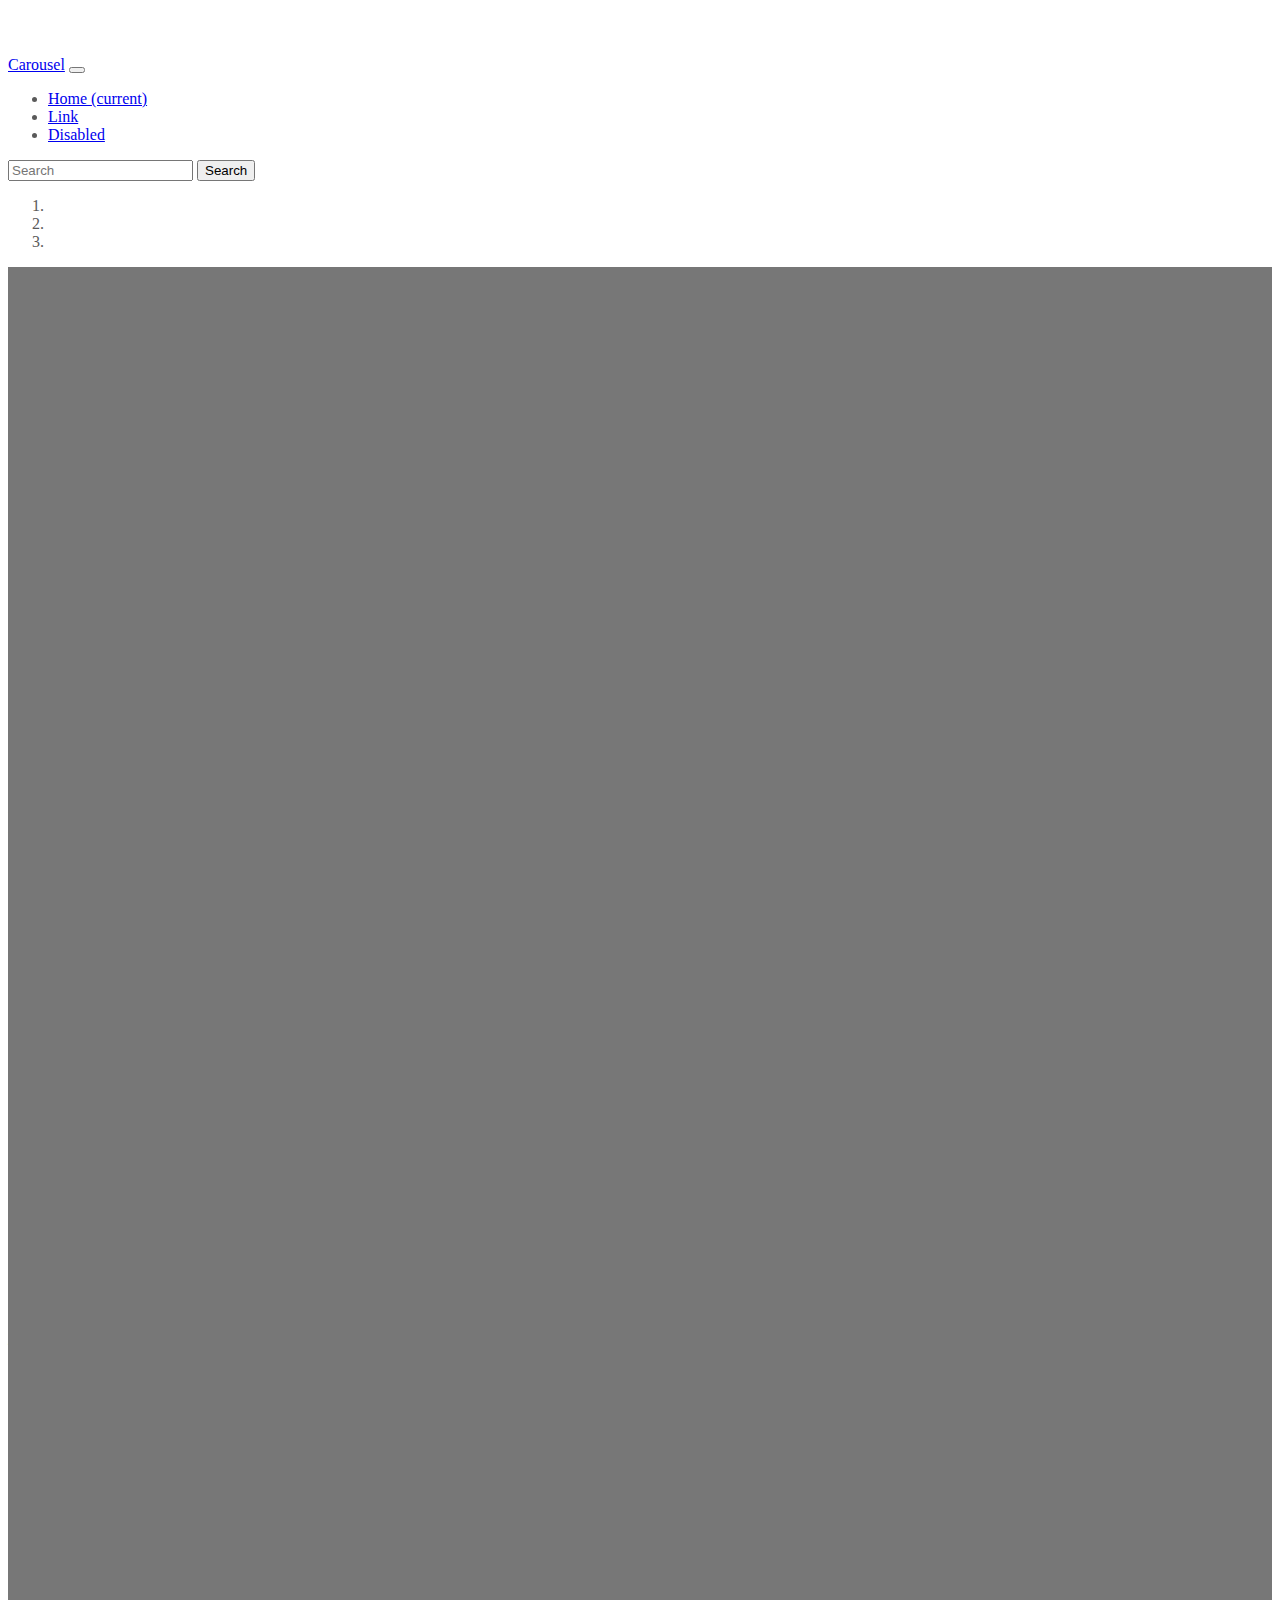
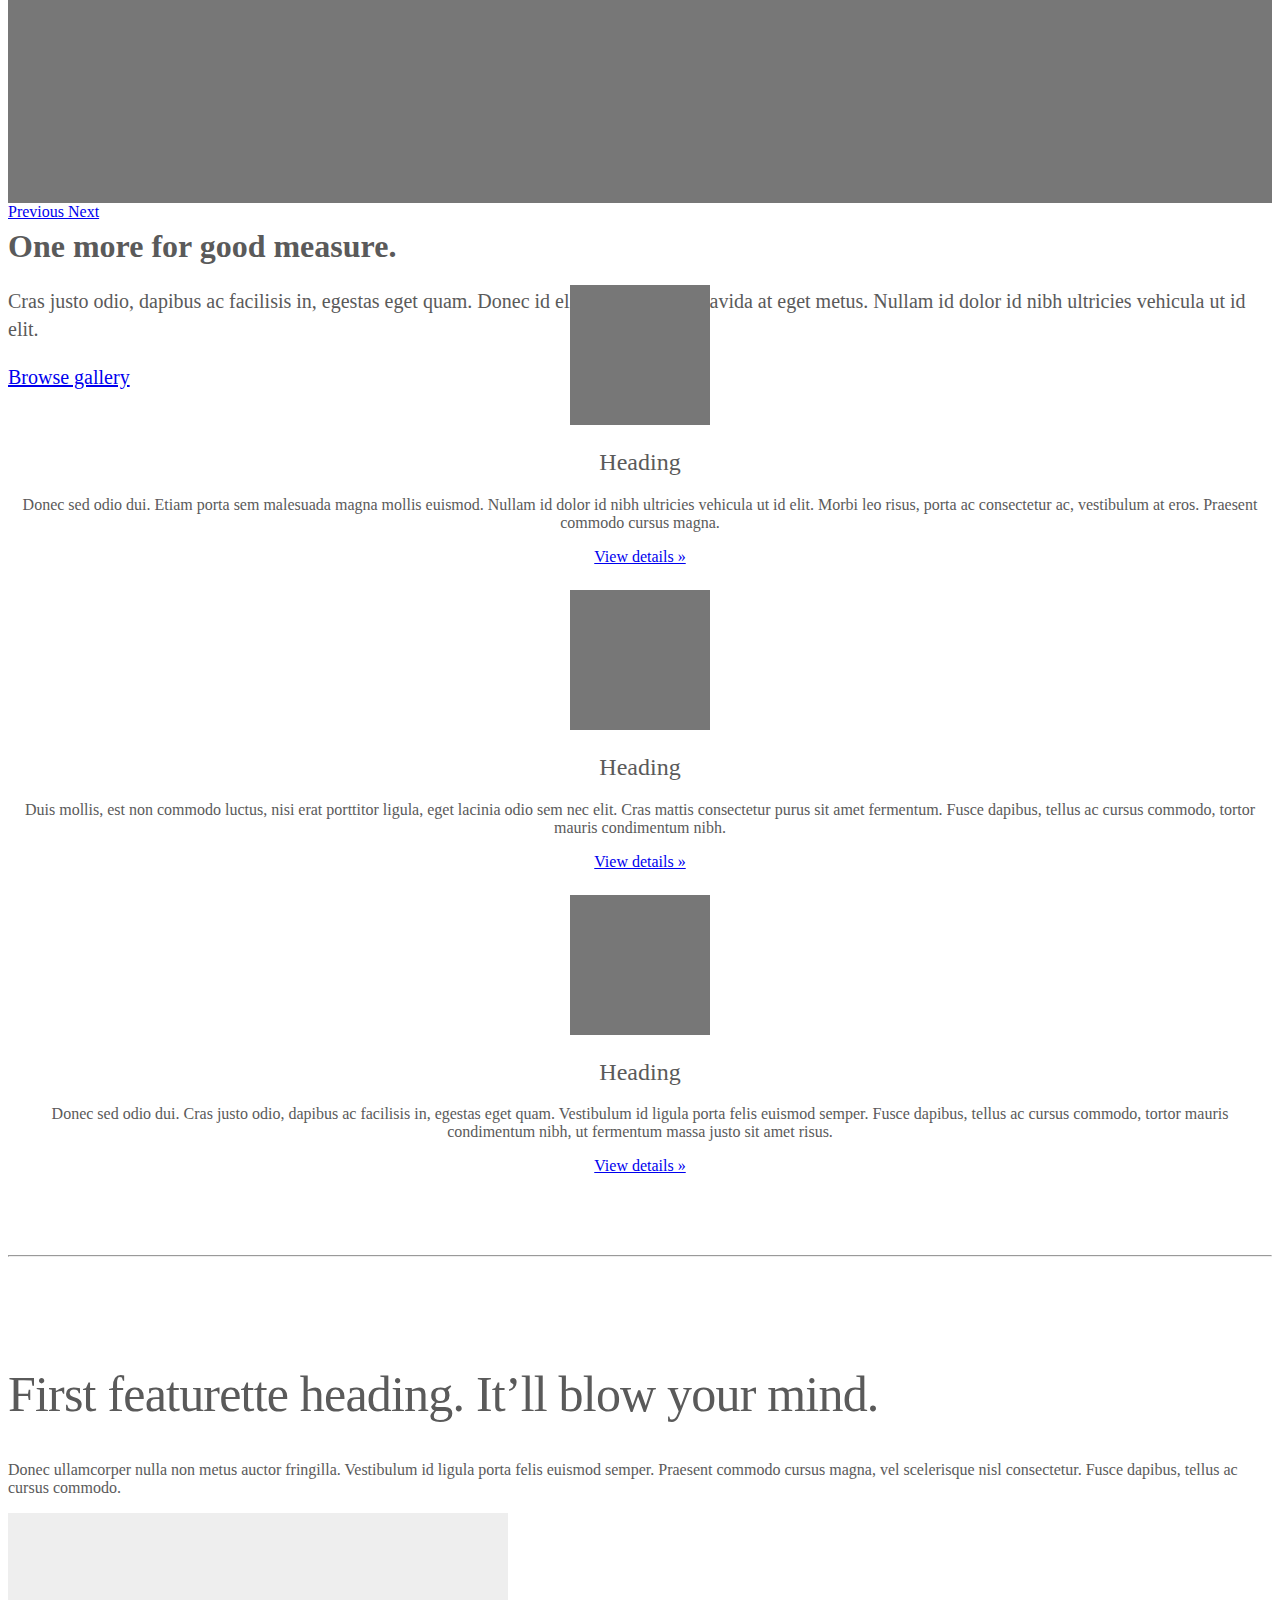
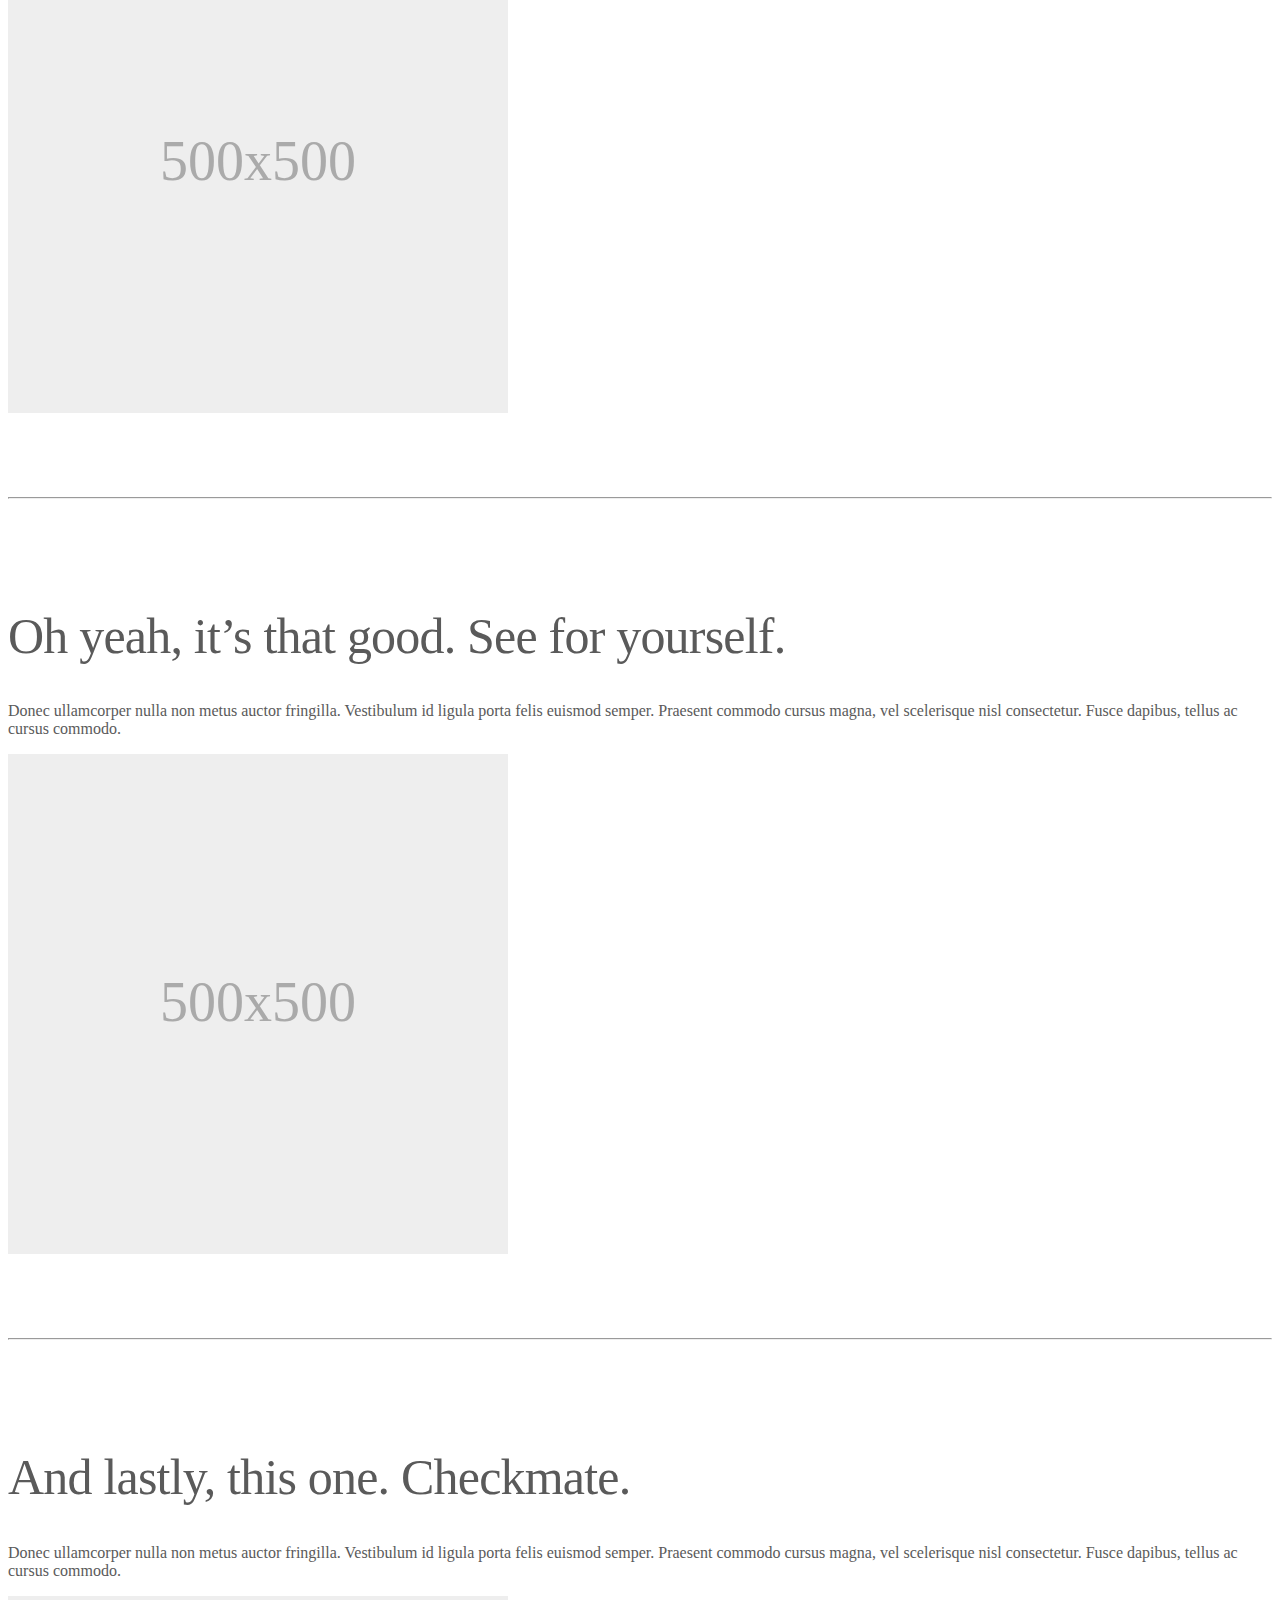
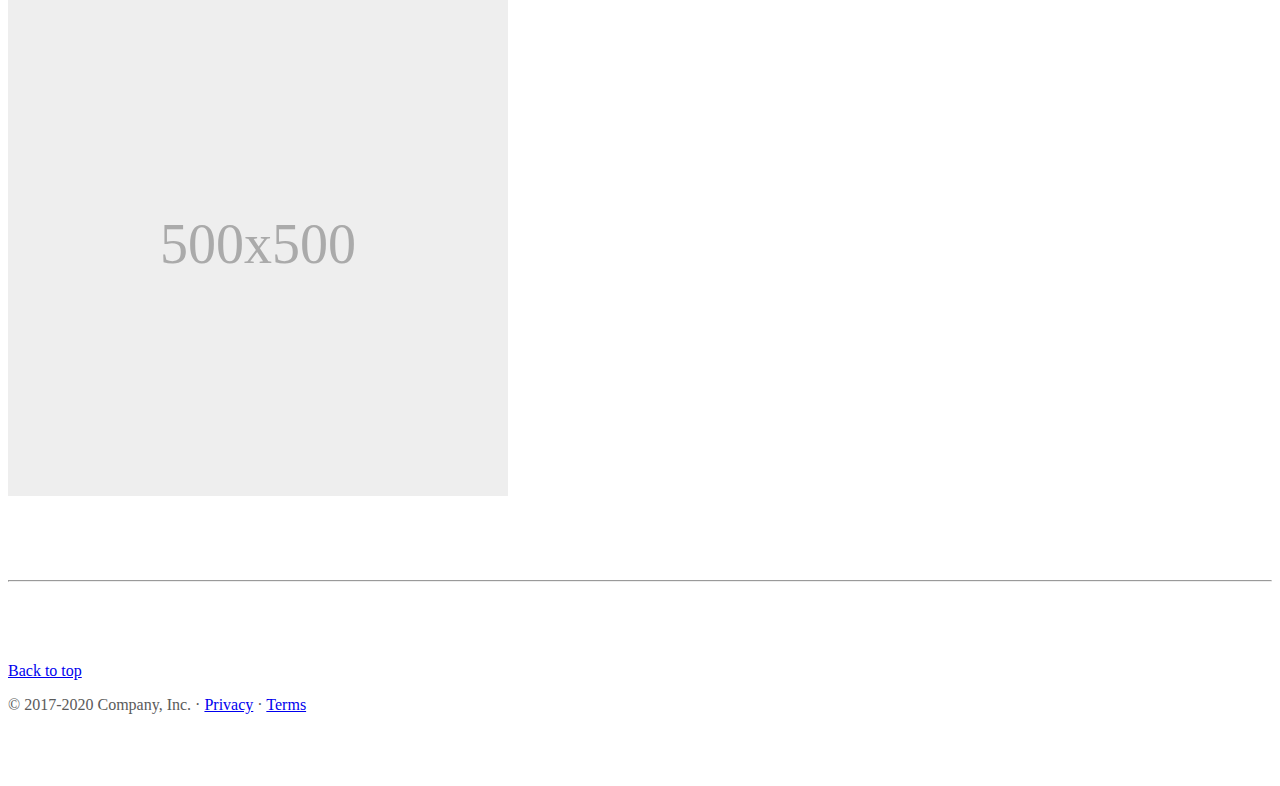
==== index.html @ 132199cc "Add files via upload" ====
<!doctype html>
<html lang="en">
  <head>
    <meta charset="utf-8">
    <meta name="viewport" content="width=device-width, initial-scale=1, shrink-to-fit=no">
    <meta name="description" content="">
    <meta name="author" content="Mark Otto, Jacob Thornton, and Bootstrap contributors">
    <meta name="generator" content="Jekyll v4.0.1">
    <title>Carousel Template · Bootstrap</title>

    <link rel="canonical" href="https://getbootstrap.com/docs/4.5/examples/carousel/">

    <!-- Bootstrap core CSS -->
<link href="../assets/dist/css/bootstrap.css" rel="stylesheet">

    <style>
      .bd-placeholder-img {
        font-size: 1.125rem;
        text-anchor: middle;
        -webkit-user-select: none;
        -moz-user-select: none;
        -ms-user-select: none;
        user-select: none;
      }

      @media (min-width: 768px) {
        .bd-placeholder-img-lg {
          font-size: 3.5rem;
        }
      }
    </style>
    <!-- Custom styles for this template -->
    <link href="carousel.css" rel="stylesheet">
  </head>
  <body>
    <header>
  <nav class="navbar navbar-expand-md navbar-dark fixed-top bg-dark">
    <a class="navbar-brand" href="#">Carousel</a>
    <button class="navbar-toggler" type="button" data-toggle="collapse" data-target="#navbarCollapse" aria-controls="navbarCollapse" aria-expanded="false" aria-label="Toggle navigation">
      <span class="navbar-toggler-icon"></span>
    </button>
    <div class="collapse navbar-collapse" id="navbarCollapse">
      <ul class="navbar-nav mr-auto">
        <li class="nav-item active">
          <a class="nav-link" href="#">Home <span class="sr-only">(current)</span></a>
        </li>
        <li class="nav-item">
          <a class="nav-link" href="#">Link</a>
        </li>
        <li class="nav-item">
          <a class="nav-link disabled" href="#" tabindex="-1" aria-disabled="true">Disabled</a>
        </li>
      </ul>
      <form class="form-inline mt-2 mt-md-0">
        <input class="form-control mr-sm-2" type="text" placeholder="Search" aria-label="Search">
        <button class="btn btn-outline-success my-2 my-sm-0" type="submit">Search</button>
      </form>
    </div>
  </nav>
</header>

<main role="main">

  <div id="myCarousel" class="carousel slide" data-ride="carousel">
    <ol class="carousel-indicators">
      <li data-target="#myCarousel" data-slide-to="0" class="active"></li>
      <li data-target="#myCarousel" data-slide-to="1"></li>
      <li data-target="#myCarousel" data-slide-to="2"></li>
    </ol>
    <div class="carousel-inner">
      <div class="carousel-item active">
        <svg class="bd-placeholder-img" width="100%" height="100%" xmlns="http://www.w3.org/2000/svg" preserveAspectRatio="xMidYMid slice" focusable="false" role="img"><rect width="100%" height="100%" fill="#777"/></svg>
        <div class="container">
          <div class="carousel-caption text-left">
            <h1>Example headline.</h1>
            <p>Cras justo odio, dapibus ac facilisis in, egestas eget quam. Donec id elit non mi porta gravida at eget metus. Nullam id dolor id nibh ultricies vehicula ut id elit.</p>
            <p><a class="btn btn-lg btn-primary" href="#" role="button">Sign up today</a></p>
          </div>
        </div>
      </div>
      <div class="carousel-item">
        <svg class="bd-placeholder-img" width="100%" height="100%" xmlns="http://www.w3.org/2000/svg" preserveAspectRatio="xMidYMid slice" focusable="false" role="img"><rect width="100%" height="100%" fill="#777"/></svg>
        <div class="container">
          <div class="carousel-caption">
            <h1>Another example headline.</h1>
            <p>Cras justo odio, dapibus ac facilisis in, egestas eget quam. Donec id elit non mi porta gravida at eget metus. Nullam id dolor id nibh ultricies vehicula ut id elit.</p>
            <p><a class="btn btn-lg btn-primary" href="#" role="button">Learn more</a></p>
          </div>
        </div>
      </div>
      <div class="carousel-item">
        <svg class="bd-placeholder-img" width="100%" height="100%" xmlns="http://www.w3.org/2000/svg" preserveAspectRatio="xMidYMid slice" focusable="false" role="img"><rect width="100%" height="100%" fill="#777"/></svg>
        <div class="container">
          <div class="carousel-caption text-right">
            <h1>One more for good measure.</h1>
            <p>Cras justo odio, dapibus ac facilisis in, egestas eget quam. Donec id elit non mi porta gravida at eget metus. Nullam id dolor id nibh ultricies vehicula ut id elit.</p>
            <p><a class="btn btn-lg btn-primary" href="#" role="button">Browse gallery</a></p>
          </div>
        </div>
      </div>
    </div>
    <a class="carousel-control-prev" href="#myCarousel" role="button" data-slide="prev">
      <span class="carousel-control-prev-icon" aria-hidden="true"></span>
      <span class="sr-only">Previous</span>
    </a>
    <a class="carousel-control-next" href="#myCarousel" role="button" data-slide="next">
      <span class="carousel-control-next-icon" aria-hidden="true"></span>
      <span class="sr-only">Next</span>
    </a>
  </div>


  <!-- Marketing messaging and featurettes
  ================================================== -->
  <!-- Wrap the rest of the page in another container to center all the content. -->

  <div class="container marketing">

    <!-- Three columns of text below the carousel -->
    <div class="row">
      <div class="col-lg-4">
        <svg class="bd-placeholder-img rounded-circle" width="140" height="140" xmlns="http://www.w3.org/2000/svg" preserveAspectRatio="xMidYMid slice" focusable="false" role="img" aria-label="Placeholder: 140x140"><title>Placeholder</title><rect width="100%" height="100%" fill="#777"/><text x="50%" y="50%" fill="#777" dy=".3em">140x140</text></svg>
        <h2>Heading</h2>
        <p>Donec sed odio dui. Etiam porta sem malesuada magna mollis euismod. Nullam id dolor id nibh ultricies vehicula ut id elit. Morbi leo risus, porta ac consectetur ac, vestibulum at eros. Praesent commodo cursus magna.</p>
        <p><a class="btn btn-secondary" href="#" role="button">View details &raquo;</a></p>
      </div><!-- /.col-lg-4 -->
      <div class="col-lg-4">
        <svg class="bd-placeholder-img rounded-circle" width="140" height="140" xmlns="http://www.w3.org/2000/svg" preserveAspectRatio="xMidYMid slice" focusable="false" role="img" aria-label="Placeholder: 140x140"><title>Placeholder</title><rect width="100%" height="100%" fill="#777"/><text x="50%" y="50%" fill="#777" dy=".3em">140x140</text></svg>
        <h2>Heading</h2>
        <p>Duis mollis, est non commodo luctus, nisi erat porttitor ligula, eget lacinia odio sem nec elit. Cras mattis consectetur purus sit amet fermentum. Fusce dapibus, tellus ac cursus commodo, tortor mauris condimentum nibh.</p>
        <p><a class="btn btn-secondary" href="#" role="button">View details &raquo;</a></p>
      </div><!-- /.col-lg-4 -->
      <div class="col-lg-4">
        <svg class="bd-placeholder-img rounded-circle" width="140" height="140" xmlns="http://www.w3.org/2000/svg" preserveAspectRatio="xMidYMid slice" focusable="false" role="img" aria-label="Placeholder: 140x140"><title>Placeholder</title><rect width="100%" height="100%" fill="#777"/><text x="50%" y="50%" fill="#777" dy=".3em">140x140</text></svg>
        <h2>Heading</h2>
        <p>Donec sed odio dui. Cras justo odio, dapibus ac facilisis in, egestas eget quam. Vestibulum id ligula porta felis euismod semper. Fusce dapibus, tellus ac cursus commodo, tortor mauris condimentum nibh, ut fermentum massa justo sit amet risus.</p>
        <p><a class="btn btn-secondary" href="#" role="button">View details &raquo;</a></p>
      </div><!-- /.col-lg-4 -->
    </div><!-- /.row -->


    <!-- START THE FEATURETTES -->

    <hr class="featurette-divider">

    <div class="row featurette">
      <div class="col-md-7">
        <h2 class="featurette-heading">First featurette heading. <span class="text-muted">It’ll blow your mind.</span></h2>
        <p class="lead">Donec ullamcorper nulla non metus auctor fringilla. Vestibulum id ligula porta felis euismod semper. Praesent commodo cursus magna, vel scelerisque nisl consectetur. Fusce dapibus, tellus ac cursus commodo.</p>
      </div>
      <div class="col-md-5">
        <svg class="bd-placeholder-img bd-placeholder-img-lg featurette-image img-fluid mx-auto" width="500" height="500" xmlns="http://www.w3.org/2000/svg" preserveAspectRatio="xMidYMid slice" focusable="false" role="img" aria-label="Placeholder: 500x500"><title>Placeholder</title><rect width="100%" height="100%" fill="#eee"/><text x="50%" y="50%" fill="#aaa" dy=".3em">500x500</text></svg>
      </div>
    </div>

    <hr class="featurette-divider">

    <div class="row featurette">
      <div class="col-md-7 order-md-2">
        <h2 class="featurette-heading">Oh yeah, it’s that good. <span class="text-muted">See for yourself.</span></h2>
        <p class="lead">Donec ullamcorper nulla non metus auctor fringilla. Vestibulum id ligula porta felis euismod semper. Praesent commodo cursus magna, vel scelerisque nisl consectetur. Fusce dapibus, tellus ac cursus commodo.</p>
      </div>
      <div class="col-md-5 order-md-1">
        <svg class="bd-placeholder-img bd-placeholder-img-lg featurette-image img-fluid mx-auto" width="500" height="500" xmlns="http://www.w3.org/2000/svg" preserveAspectRatio="xMidYMid slice" focusable="false" role="img" aria-label="Placeholder: 500x500"><title>Placeholder</title><rect width="100%" height="100%" fill="#eee"/><text x="50%" y="50%" fill="#aaa" dy=".3em">500x500</text></svg>
      </div>
    </div>

    <hr class="featurette-divider">

    <div class="row featurette">
      <div class="col-md-7">
        <h2 class="featurette-heading">And lastly, this one. <span class="text-muted">Checkmate.</span></h2>
        <p class="lead">Donec ullamcorper nulla non metus auctor fringilla. Vestibulum id ligula porta felis euismod semper. Praesent commodo cursus magna, vel scelerisque nisl consectetur. Fusce dapibus, tellus ac cursus commodo.</p>
      </div>
      <div class="col-md-5">
        <svg class="bd-placeholder-img bd-placeholder-img-lg featurette-image img-fluid mx-auto" width="500" height="500" xmlns="http://www.w3.org/2000/svg" preserveAspectRatio="xMidYMid slice" focusable="false" role="img" aria-label="Placeholder: 500x500"><title>Placeholder</title><rect width="100%" height="100%" fill="#eee"/><text x="50%" y="50%" fill="#aaa" dy=".3em">500x500</text></svg>
      </div>
    </div>

    <hr class="featurette-divider">

    <!-- /END THE FEATURETTES -->

  </div><!-- /.container -->


  <!-- FOOTER -->
  <footer class="container">
    <p class="float-right"><a href="#">Back to top</a></p>
    <p>&copy; 2017-2020 Company, Inc. &middot; <a href="#">Privacy</a> &middot; <a href="#">Terms</a></p>
  </footer>
</main>
<script src="https://code.jquery.com/jquery-3.5.1.slim.min.js" integrity="sha384-DfXdz2htPH0lsSSs5nCTpuj/zy4C+OGpamoFVy38MVBnE+IbbVYUew+OrCXaRkfj" crossorigin="anonymous"></script>
      <script>window.jQuery || document.write('<script src="../assets/js/vendor/jquery.slim.min.js"><\/script>')</script><script src="../assets/dist/js/bootstrap.bundle.js"></script></body>
</html>
---- carousel.css ----
/* GLOBAL STYLES
-------------------------------------------------- */
/* Padding below the footer and lighter body text */

body {
  padding-top: 3rem;
  padding-bottom: 3rem;
  color: #5a5a5a;
}


/* CUSTOMIZE THE CAROUSEL
-------------------------------------------------- */

/* Carousel base class */
.carousel {
  margin-bottom: 4rem;
}
/* Since positioning the image, we need to help out the caption */
.carousel-caption {
  bottom: 3rem;
  z-index: 10;
}

/* Declare heights because of positioning of img element */
.carousel-item {
  height: 32rem;
}
.carousel-item > img {
  position: absolute;
  top: 0;
  left: 0;
  min-width: 100%;
  height: 32rem;
}


/* MARKETING CONTENT
-------------------------------------------------- */

/* Center align the text within the three columns below the carousel */
.marketing .col-lg-4 {
  margin-bottom: 1.5rem;
  text-align: center;
}
.marketing h2 {
  font-weight: 400;
}
.marketing .col-lg-4 p {
  margin-right: .75rem;
  margin-left: .75rem;
}


/* Featurettes
------------------------- */

.featurette-divider {
  margin: 5rem 0; /* Space out the Bootstrap <hr> more */
}

/* Thin out the marketing headings */
.featurette-heading {
  font-weight: 300;
  line-height: 1;
  letter-spacing: -.05rem;
}


/* RESPONSIVE CSS
-------------------------------------------------- */

@media (min-width: 40em) {
  /* Bump up size of carousel content */
  .carousel-caption p {
    margin-bottom: 1.25rem;
    font-size: 1.25rem;
    line-height: 1.4;
  }

  .featurette-heading {
    font-size: 50px;
  }
}

@media (min-width: 62em) {
  .featurette-heading {
    margin-top: 7rem;
  }
}
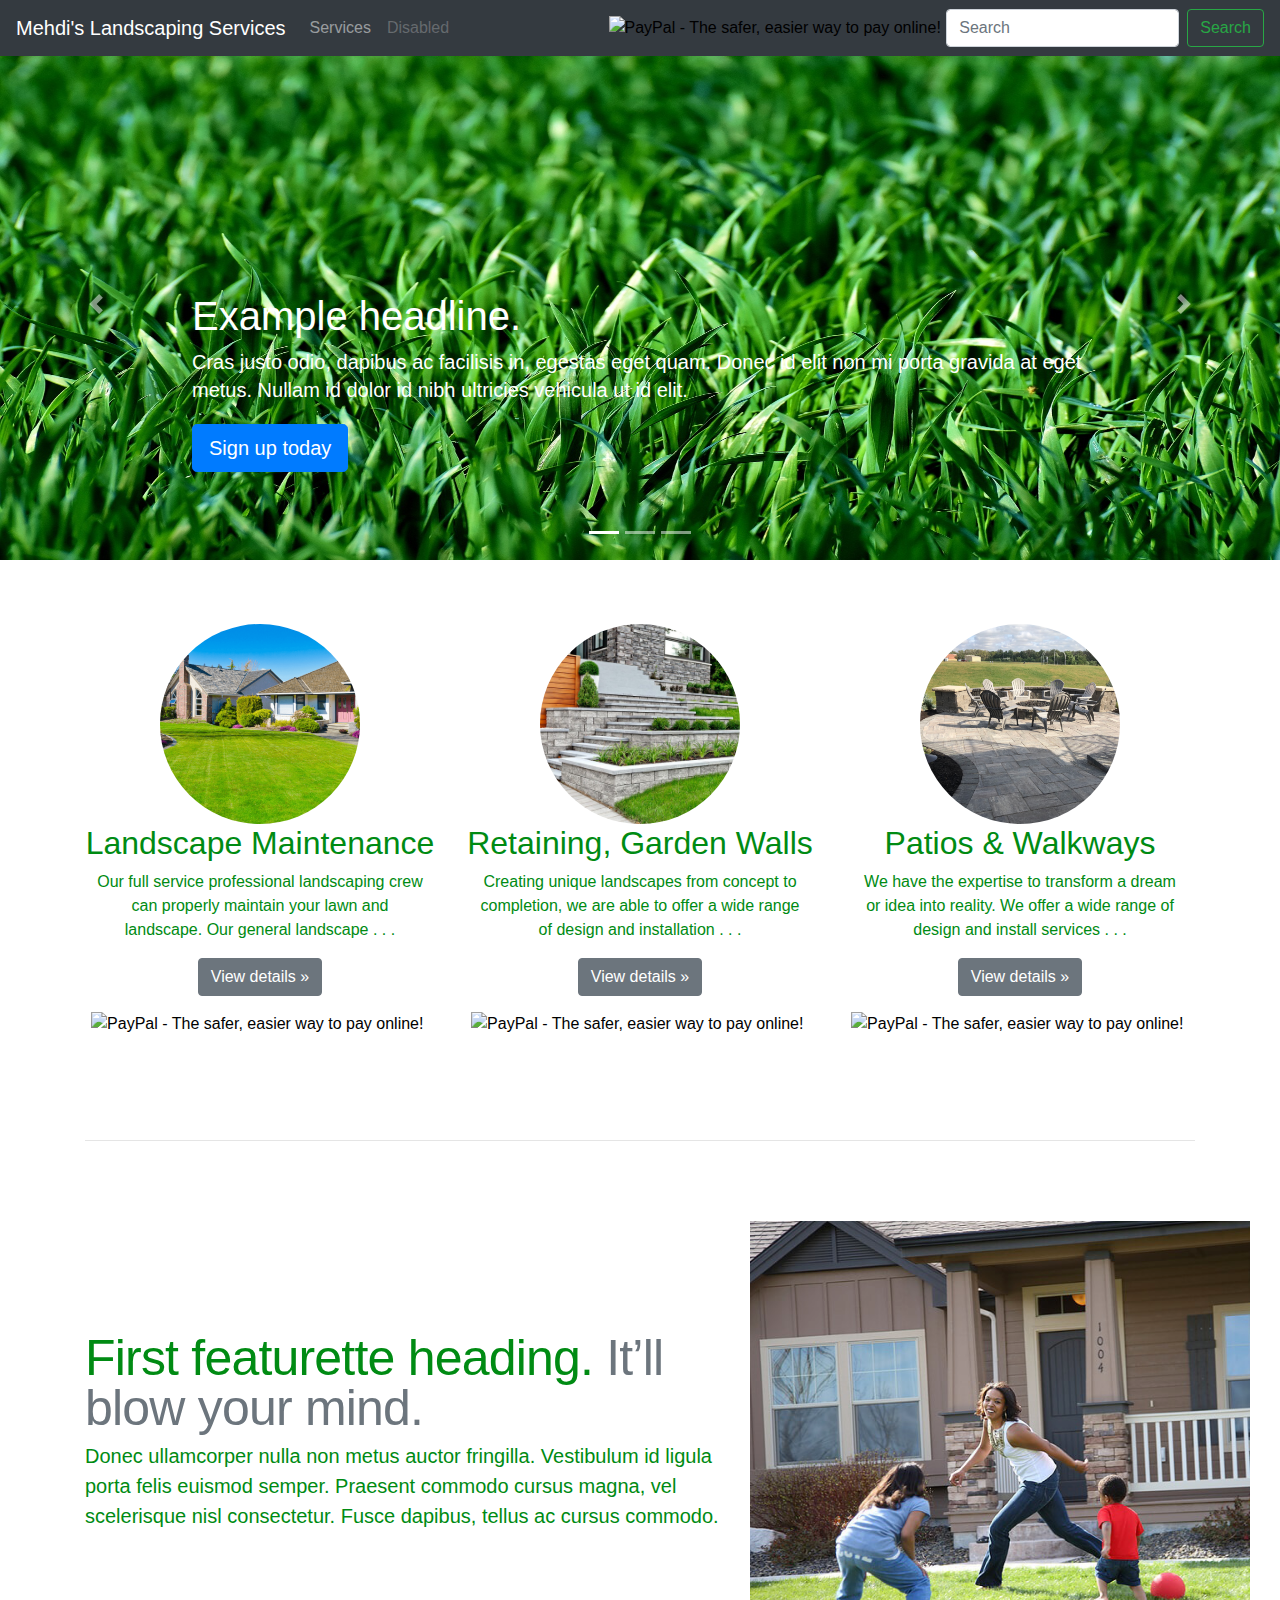
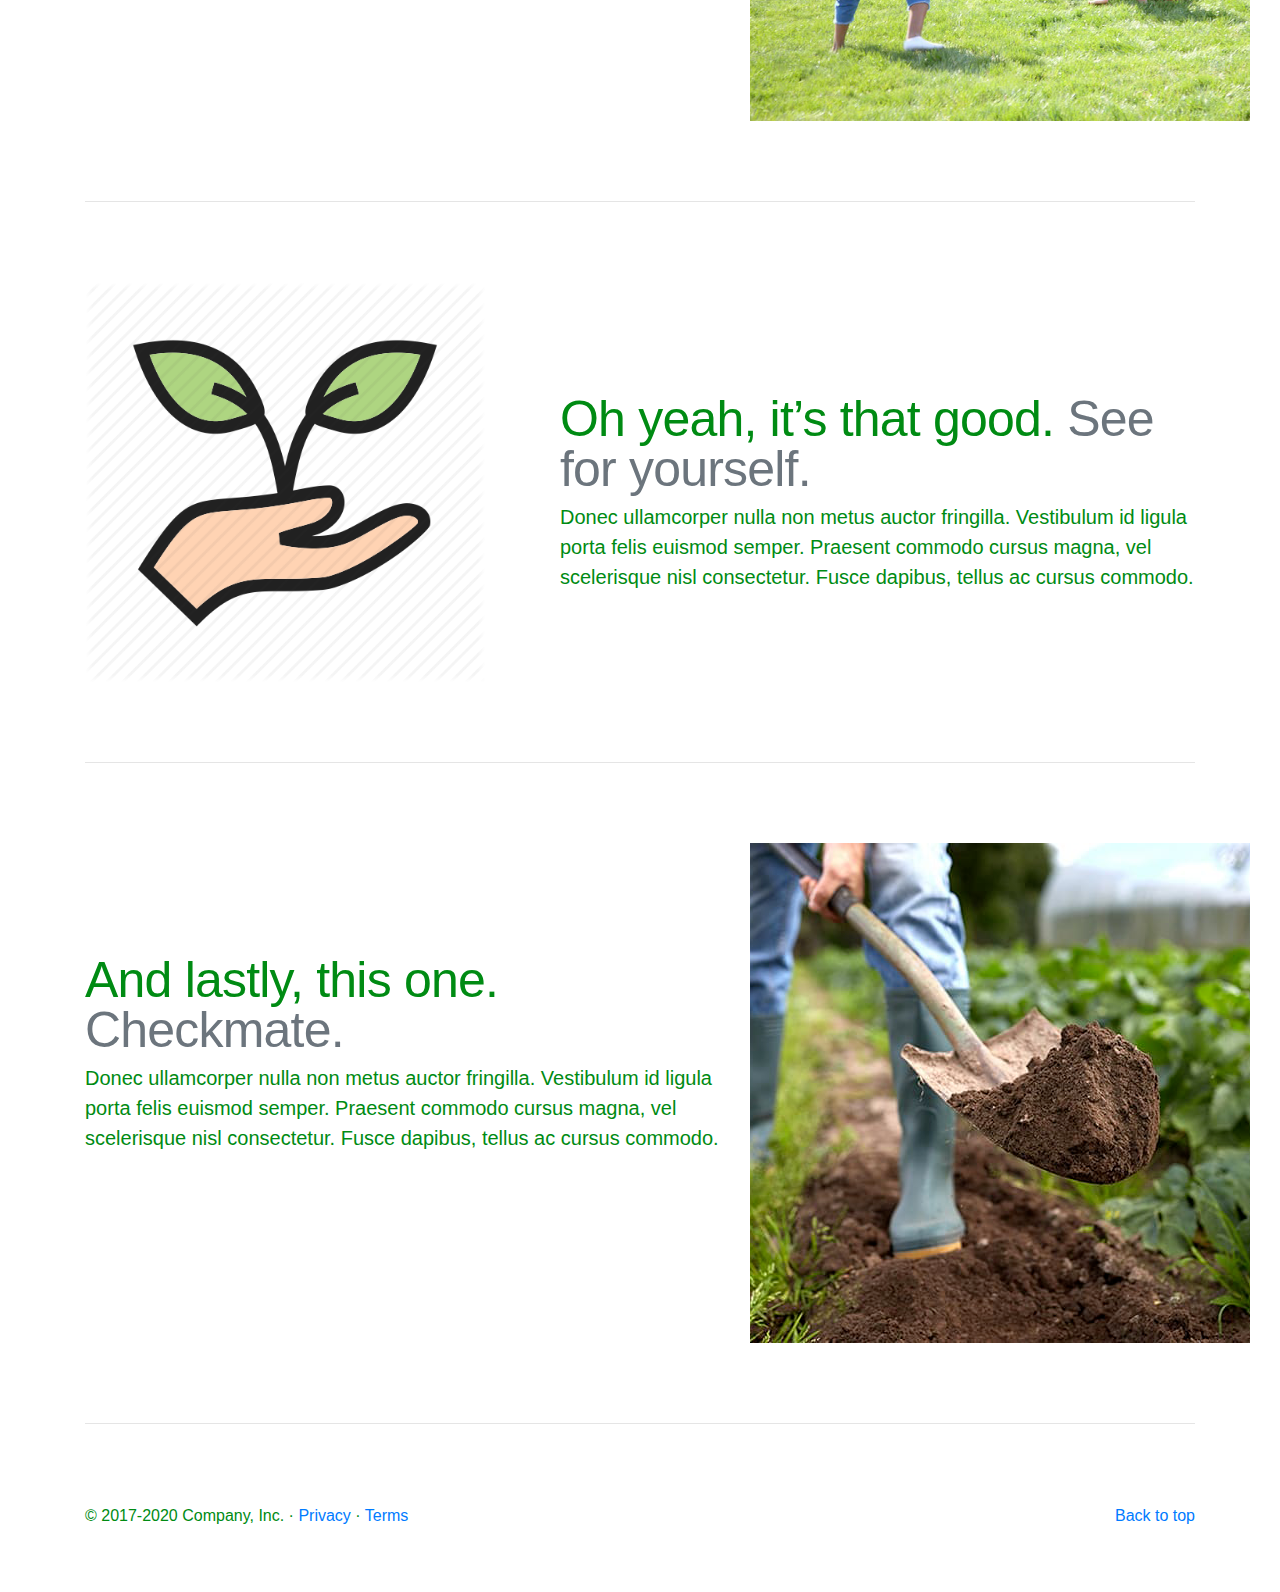
==== commit 18f044de: "cap" ====
--- a/index.html
+++ b/index.html
@@ -33,24 +33,28 @@
     <link href="carousel.css" rel="stylesheet">
   </head>
   <body>
-    <header>
+  <header>
   <nav class="navbar navbar-expand-md navbar-dark fixed-top bg-dark">
-    <a class="navbar-brand" href="#">Carousel</a>
+    <a class="navbar-brand" href="#">Mehdi's Landscaping Services</a>
     <button class="navbar-toggler" type="button" data-toggle="collapse" data-target="#navbarCollapse" aria-controls="navbarCollapse" aria-expanded="false" aria-label="Toggle navigation">
       <span class="navbar-toggler-icon"></span>
     </button>
     <div class="collapse navbar-collapse" id="navbarCollapse">
       <ul class="navbar-nav mr-auto">
-        <li class="nav-item active">
-          <a class="nav-link" href="#">Home <span class="sr-only">(current)</span></a>
-        </li>
+        
         <li class="nav-item">
-          <a class="nav-link" href="#">Link</a>
+          <a class="nav-link" href="services.html">Services</a>
         </li>
         <li class="nav-item">
           <a class="nav-link disabled" href="#" tabindex="-1" aria-disabled="true">Disabled</a>
         </li>
       </ul>
+      <form target="paypal" action="https://www.paypal.com/cgi-bin/webscr" method="post" >
+        <input type="hidden" name="cmd" value="_s-xclick">
+        <input type="hidden" name="encrypted" value="-----BEGIN [base64]/X1a8rmPYTd4JrdpCpK9KMwFekf9WtXv/4Z9uRiDP0qhiEKDc28tOn+vB899iIfx19t6Db5OFxpvQdp+UMcb7dS/Q1ZHreRHYVEQCBFjvpqwfPmnvul7/ajIWndHcp9dL4ZZ3Jz2DELMAkGBSsOAwIaBQAwUwYJKoZIhvcNAQcBMBQGCCqGSIb3DQMHBAjV/[base64]/ETMS1ycjtkpkvjXZe9k+6CieLuLsPumsJ7QC1odNz3sJiCbs2wC0nLE0uLGaEtXynIgRqIddYCHx88pb5HTXv4SZeuv0Rqq4+axW9PLAAATU8w04qqjaSXgbGLP3NmohqM6bV9kZZwZLR/klDaQGo1u9uDb9lr4Yn+rBQIDAQABo4HuMIHrMB0GA1UdDgQWBBSWn3y7xm8XvVk/UtcKG+wQ1mSUazCBuwYDVR0jBIGzMIGwgBSWn3y7xm8XvVk/[base64]/zANBgkqhkiG9w0BAQUFAAOBgQCBXzpWmoBa5e9fo6ujionW1hUhPkOBakTr3YCDjbYfvJEiv/2P+IobhOGJr85+XHhN0v4gUkEDI8r2/rNk1m0GA8HKddvTjyGw/XqXa+LSTlDYkqI8OwR8GEYj4efEtcRpRYBxV8KxAW93YDWzFGvruKnnLbDAF6VR5w/[base64]/h34gRhbENhI6m9/nT14MYaTl+kHCXfBJjCidXk/YHfBpdA43zWMqoph1D+vkMKoiWmQHIqmz2J08BqLe6Z3pmu99UDAq6tWgXRBqhmxwMTh5lx77qmXq+8qfcYfUlHre7yr9Txg==-----END PKCS7-----">
+        <input type="image" src="https://www.paypalobjects.com/en_US/i/btn/btn_viewcart_LG.gif" border="0" name="submit" alt="PayPal - The safer, easier way to pay online!">
+        <img alt="" border="0" src="https://www.paypalobjects.com/en_US/i/scr/pixel.gif" width="1" height="1">
+    </form>
       <form class="form-inline mt-2 mt-md-0">
         <input class="form-control mr-sm-2" type="text" placeholder="Search" aria-label="Search">
         <button class="btn btn-outline-success my-2 my-sm-0" type="submit">Search</button>
@@ -69,9 +73,10 @@
     </ol>
     <div class="carousel-inner">
       <div class="carousel-item active">
+        <img src="images\grass.jpg"/>
         <svg class="bd-placeholder-img" width="100%" height="100%" xmlns="http://www.w3.org/2000/svg" preserveAspectRatio="xMidYMid slice" focusable="false" role="img"><rect width="100%" height="100%" fill="#777"/></svg>
         <div class="container">
-          <div class="carousel-caption text-left">
+          <div class="carousel-caption text-left carousel-caption-one-color">
             <h1>Example headline.</h1>
             <p>Cras justo odio, dapibus ac facilisis in, egestas eget quam. Donec id elit non mi porta gravida at eget metus. Nullam id dolor id nibh ultricies vehicula ut id elit.</p>
             <p><a class="btn btn-lg btn-primary" href="#" role="button">Sign up today</a></p>
@@ -79,6 +84,7 @@
         </div>
       </div>
       <div class="carousel-item">
+        <img src="images\chainsawer_cropped.png"/>
         <svg class="bd-placeholder-img" width="100%" height="100%" xmlns="http://www.w3.org/2000/svg" preserveAspectRatio="xMidYMid slice" focusable="false" role="img"><rect width="100%" height="100%" fill="#777"/></svg>
         <div class="container">
           <div class="carousel-caption">
@@ -89,6 +95,7 @@
         </div>
       </div>
       <div class="carousel-item">
+        <img src="images\bushes_cropped.png"/>
         <svg class="bd-placeholder-img" width="100%" height="100%" xmlns="http://www.w3.org/2000/svg" preserveAspectRatio="xMidYMid slice" focusable="false" role="img"><rect width="100%" height="100%" fill="#777"/></svg>
         <div class="container">
           <div class="carousel-caption text-right">
@@ -116,27 +123,49 @@
 
   <div class="container marketing">
 
-    <!-- Three columns of text below the carousel -->
-    <div class="row">
-      <div class="col-lg-4">
-        <svg class="bd-placeholder-img rounded-circle" width="140" height="140" xmlns="http://www.w3.org/2000/svg" preserveAspectRatio="xMidYMid slice" focusable="false" role="img" aria-label="Placeholder: 140x140"><title>Placeholder</title><rect width="100%" height="100%" fill="#777"/><text x="50%" y="50%" fill="#777" dy=".3em">140x140</text></svg>
-        <h2>Heading</h2>
-        <p>Donec sed odio dui. Etiam porta sem malesuada magna mollis euismod. Nullam id dolor id nibh ultricies vehicula ut id elit. Morbi leo risus, porta ac consectetur ac, vestibulum at eros. Praesent commodo cursus magna.</p>
-        <p><a class="btn btn-secondary" href="#" role="button">View details &raquo;</a></p>
-      </div><!-- /.col-lg-4 -->
-      <div class="col-lg-4">
-        <svg class="bd-placeholder-img rounded-circle" width="140" height="140" xmlns="http://www.w3.org/2000/svg" preserveAspectRatio="xMidYMid slice" focusable="false" role="img" aria-label="Placeholder: 140x140"><title>Placeholder</title><rect width="100%" height="100%" fill="#777"/><text x="50%" y="50%" fill="#777" dy=".3em">140x140</text></svg>
-        <h2>Heading</h2>
-        <p>Duis mollis, est non commodo luctus, nisi erat porttitor ligula, eget lacinia odio sem nec elit. Cras mattis consectetur purus sit amet fermentum. Fusce dapibus, tellus ac cursus commodo, tortor mauris condimentum nibh.</p>
-        <p><a class="btn btn-secondary" href="#" role="button">View details &raquo;</a></p>
-      </div><!-- /.col-lg-4 -->
-      <div class="col-lg-4">
-        <svg class="bd-placeholder-img rounded-circle" width="140" height="140" xmlns="http://www.w3.org/2000/svg" preserveAspectRatio="xMidYMid slice" focusable="false" role="img" aria-label="Placeholder: 140x140"><title>Placeholder</title><rect width="100%" height="100%" fill="#777"/><text x="50%" y="50%" fill="#777" dy=".3em">140x140</text></svg>
-        <h2>Heading</h2>
-        <p>Donec sed odio dui. Cras justo odio, dapibus ac facilisis in, egestas eget quam. Vestibulum id ligula porta felis euismod semper. Fusce dapibus, tellus ac cursus commodo, tortor mauris condimentum nibh, ut fermentum massa justo sit amet risus.</p>
-        <p><a class="btn btn-secondary" href="#" role="button">View details &raquo;</a></p>
-      </div><!-- /.col-lg-4 -->
-    </div><!-- /.row -->
+        <!-- Three columns of text below the carousel -->
+        <div class="row">
+          <div class="col-lg-4 top-offset">
+  
+                  <img src="images\frontyard.png"
+                  class="service-img" />
+              <h2>Landscape Maintenance</h2>
+              <p>Our full service professional landscaping crew can properly maintain your lawn and landscape. Our general landscape . . .</p>
+              <p><a class="btn btn-secondary" href="#" role="button">View details &raquo;</a></p>
+              <form target="paypal" action="https://www.paypal.com/cgi-bin/webscr" method="post">
+                <input type="hidden" name="cmd" value="_s-xclick">
+                <input type="hidden" name="hosted_button_id" value="3XY7KQFWVFW5S">
+                <input type="image" src="https://www.paypalobjects.com/en_US/i/btn/btn_cart_LG.gif" border="0" name="submit" alt="PayPal - The safer, easier way to pay online!">
+                <img alt="" border="0" src="https://www.paypalobjects.com/en_US/i/scr/pixel.gif" width="1" height="1">
+            </form>
+          </div><!-- /.col-lg-4 -->
+          <div class="col-lg-4 top-offset">
+              <img src="images\gardenwall.jpg"
+                  class="service-img" />
+              <h2>Retaining, Garden Walls</h2>
+              <p>Creating unique landscapes from concept to completion, we are able to offer a wide range of design and installation . . .</p>
+              <p><a class="btn btn-secondary" href="#" role="button">View details &raquo;</a></p>
+              <form target="paypal" action="https://www.paypal.com/cgi-bin/webscr" method="post">
+                <input type="hidden" name="cmd" value="_s-xclick">
+                <input type="hidden" name="hosted_button_id" value="3XY7KQFWVFW5S">
+                <input type="image" src="https://www.paypalobjects.com/en_US/i/btn/btn_cart_LG.gif" border="0" name="submit" alt="PayPal - The safer, easier way to pay online!">
+                <img alt="" border="0" src="https://www.paypalobjects.com/en_US/i/scr/pixel.gif" width="1" height="1">
+            </form>
+          </div><!-- /.col-lg-4 -->
+          <div class="col-lg-4 top-offset">
+              <img src="images\patio.jpg"
+                  class="service-img" />
+              <h2>Patios & Walkways</h2>
+              <p>We have the expertise to transform a dream or idea into reality. We offer a wide range of design and install services . . .</p>
+              <p><a class="btn btn-secondary" href="#" role="button">View details &raquo;</a></p>
+              <form target="paypal" action="https://www.paypal.com/cgi-bin/webscr" method="post">
+                <input type="hidden" name="cmd" value="_s-xclick">
+                <input type="hidden" name="hosted_button_id" value="3XY7KQFWVFW5S">
+                <input type="image" src="https://www.paypalobjects.com/en_US/i/btn/btn_cart_LG.gif" border="0" name="submit" alt="PayPal - The safer, easier way to pay online!">
+                <img alt="" border="0" src="https://www.paypalobjects.com/en_US/i/scr/pixel.gif" width="1" height="1">
+            </form>
+          </div><!-- /.col-lg-4 -->
+      </div><!-- /.row -->
 
 
     <!-- START THE FEATURETTES -->
@@ -149,31 +178,47 @@
         <p class="lead">Donec ullamcorper nulla non metus auctor fringilla. Vestibulum id ligula porta felis euismod semper. Praesent commodo cursus magna, vel scelerisque nisl consectetur. Fusce dapibus, tellus ac cursus commodo.</p>
       </div>
       <div class="col-md-5">
-        <svg class="bd-placeholder-img bd-placeholder-img-lg featurette-image img-fluid mx-auto" width="500" height="500" xmlns="http://www.w3.org/2000/svg" preserveAspectRatio="xMidYMid slice" focusable="false" role="img" aria-label="Placeholder: 500x500"><title>Placeholder</title><rect width="100%" height="100%" fill="#eee"/><text x="50%" y="50%" fill="#aaa" dy=".3em">500x500</text></svg>
+         <img src="images\mom_with_kids_cropped.png" style="width:500px;height:500px;">
+
+       <!--  <svg class="bd-placeholder-img bd-placeholder-img-lg featurette-image img-fluid mx-auto" width="500" height="500" xmlns="http://www.w3.org/2000/svg" preserveAspectRatio="xMidYMid slice" focusable="false" role="img" aria-label="Placeholder: 500x500"><title>Placeholder</title><rect width="100%" height="100%" fill="#eee"/><text x="50%" y="50%" fill="#aaa" dy=".3em">500x500</text></svg> -->
       </div>
     </div>
 
     <hr class="featurette-divider">
 
     <div class="row featurette">
+
       <div class="col-md-7 order-md-2">
+
+
         <h2 class="featurette-heading">Oh yeah, it’s that good. <span class="text-muted">See for yourself.</span></h2>
+
         <p class="lead">Donec ullamcorper nulla non metus auctor fringilla. Vestibulum id ligula porta felis euismod semper. Praesent commodo cursus magna, vel scelerisque nisl consectetur. Fusce dapibus, tellus ac cursus commodo.</p>
-      </div>
+
+      </div>
+
       <div class="col-md-5 order-md-1">
-        <svg class="bd-placeholder-img bd-placeholder-img-lg featurette-image img-fluid mx-auto" width="500" height="500" xmlns="http://www.w3.org/2000/svg" preserveAspectRatio="xMidYMid slice" focusable="false" role="img" aria-label="Placeholder: 500x500"><title>Placeholder</title><rect width="100%" height="100%" fill="#eee"/><text x="50%" y="50%" fill="#aaa" dy=".3em">500x500</text></svg>
+          <img src="images\holding_plant.png" class = featurette-image style="width:400px;height:400px;">
+
+        <!-- <svg class="bd-placeholder-img bd-placeholder-img-lg featurette-image img-fluid mx-auto" width="500" height="500" xmlns="http://www.w3.org/2000/svg" preserveAspectRatio="xMidYMid slice" focusable="false" role="img" aria-label="Placeholder: 500x500"><title>Placeholder</title><rect width="100%" height="100%" fill="#eee"/><text x="50%" y="50%" fill="#aaa" dy=".3em">500x500</text></svg> -->
       </div>
     </div>
 
     <hr class="featurette-divider">
 
     <div class="row featurette">
+
       <div class="col-md-7">
+
         <h2 class="featurette-heading">And lastly, this one. <span class="text-muted">Checkmate.</span></h2>
         <p class="lead">Donec ullamcorper nulla non metus auctor fringilla. Vestibulum id ligula porta felis euismod semper. Praesent commodo cursus magna, vel scelerisque nisl consectetur. Fusce dapibus, tellus ac cursus commodo.</p>
-      </div>
+
+
+      </div>
+
       <div class="col-md-5">
-        <svg class="bd-placeholder-img bd-placeholder-img-lg featurette-image img-fluid mx-auto" width="500" height="500" xmlns="http://www.w3.org/2000/svg" preserveAspectRatio="xMidYMid slice" focusable="false" role="img" aria-label="Placeholder: 500x500"><title>Placeholder</title><rect width="100%" height="100%" fill="#eee"/><text x="50%" y="50%" fill="#aaa" dy=".3em">500x500</text></svg>
+          <img src="images\shovel_cropped.png" style="width:500px;height:500px;">
+        <!-- <svg class="bd-placeholder-img bd-placeholder-img-lg featurette-image img-fluid mx-auto" width="500" height="500" xmlns="http://www.w3.org/2000/svg" preserveAspectRatio="xMidYMid slice" focusable="false" role="img" aria-label="Placeholder: 500x500"><title>Placeholder</title><rect width="100%" height="100%" fill="#eee"/><text x="50%" y="50%" fill="#aaa" dy=".3em">500x500</text></svg> -->
       </div>
     </div>
 
--- a/carousel.css
+++ b/carousel.css
@@ -1,11 +1,13 @@
 /* GLOBAL STYLES
 -------------------------------------------------- */
-/* Padding below the footer and lighter body text */
+/* Padding below the footer and lighter body text */ 
+
+
 
 body {
   padding-top: 3rem;
   padding-bottom: 3rem;
-  color: #5a5a5a;
+  color: #008b13;
 }
 
 
@@ -21,6 +23,13 @@
   bottom: 3rem;
   z-index: 10;
 }
+
+/*
+ TODO: Get colors to work for respective background image in carousel
+.carousel-caption-one-col or {
+  /* color: rgb(253, 16, 67); 
+  -webkit-text-stroke: .5px black;
+} */
 
 /* Declare heights because of positioning of img element */
 .carousel-item {
@@ -51,7 +60,13 @@
   margin-left: .75rem;
 }
 
-
+.service-img{
+  width:200px;
+  height:200px;
+  object-fit:cover;
+  border-radius:50%;
+  aspect-ratio: "xMidYMid slice";
+}
 /* Featurettes
 ------------------------- */
 
